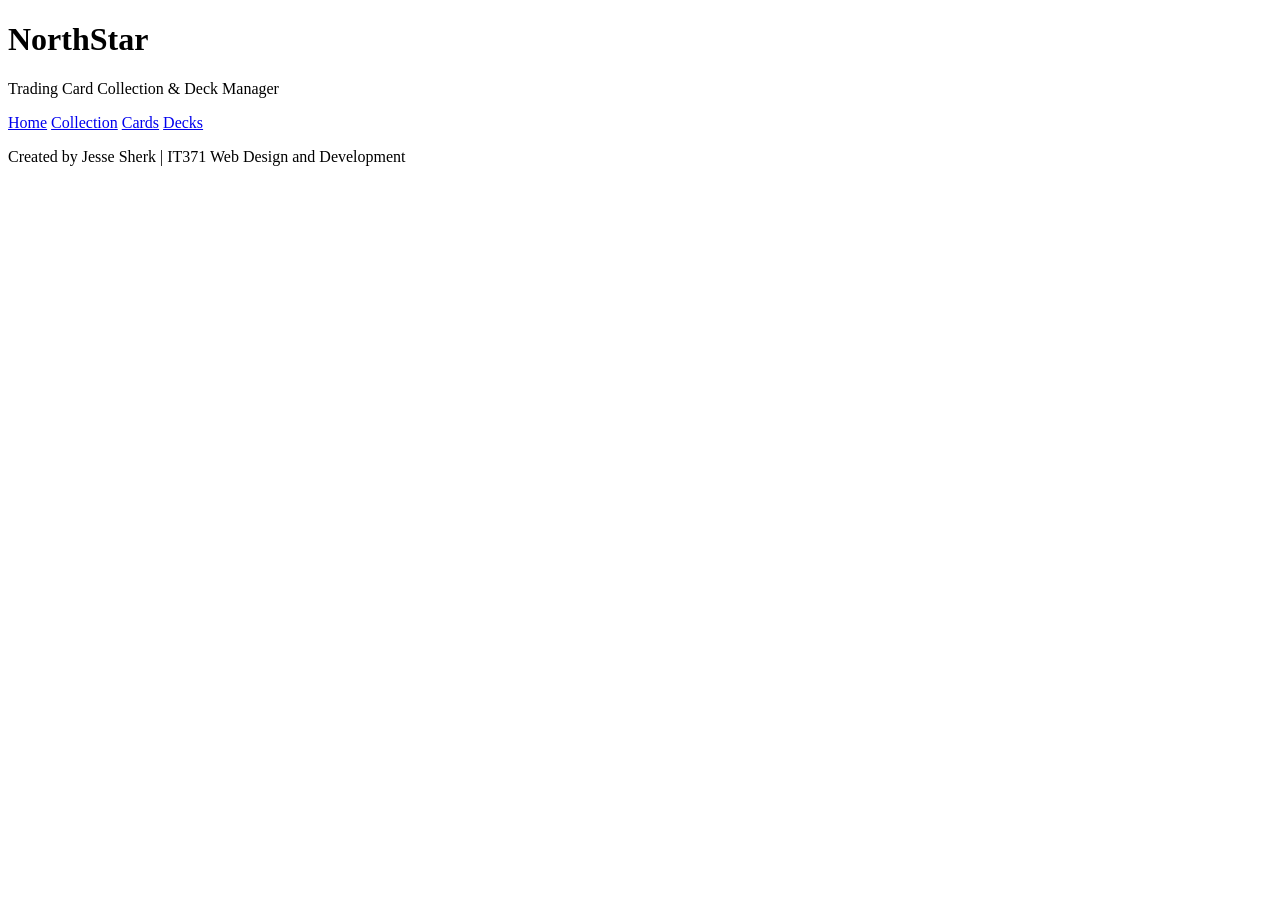
==== index.html @ fc7d6e19 "Add navigation links to index.html" ====
<!DOCTYPE html>
<html lang="en">
<head>
    <!-- Page metadata -->
    <meta charset="UTF-8">
    <meta name="viewport" content="width=device-width, initial-scale=1.0">
    <meta name="description" content="NorthStar Trading Card Collection & Deck Manager for Magic: The Gathering players and collectors.">
    <meta name="author" content="Jesse Sherk">
    <title>NorthStar Trading Card Collection & Deck Manager</title>
</head>
<body>
        <!-- Site Header -->
    <header>
        <h1>NorthStar</h1>
        <p>Trading Card Collection &amp; Deck Manager</p>
    </header>

    <!-- Main Navigation -->
 <nav>
    <a href="index.html">Home</a>
    <a href="collection.html">Collection</a>
    <a href="cards.html">Cards</a>
    <a href="decks.html">Decks</a>
</nav>

    <!-- Main Page Content -->
    <main>
    </main>

    <!-- Site Footer -->
    <footer>
        <p>Created by Jesse Sherk | IT371 Web Design and Development</p>
    </footer>
</body>
</html>
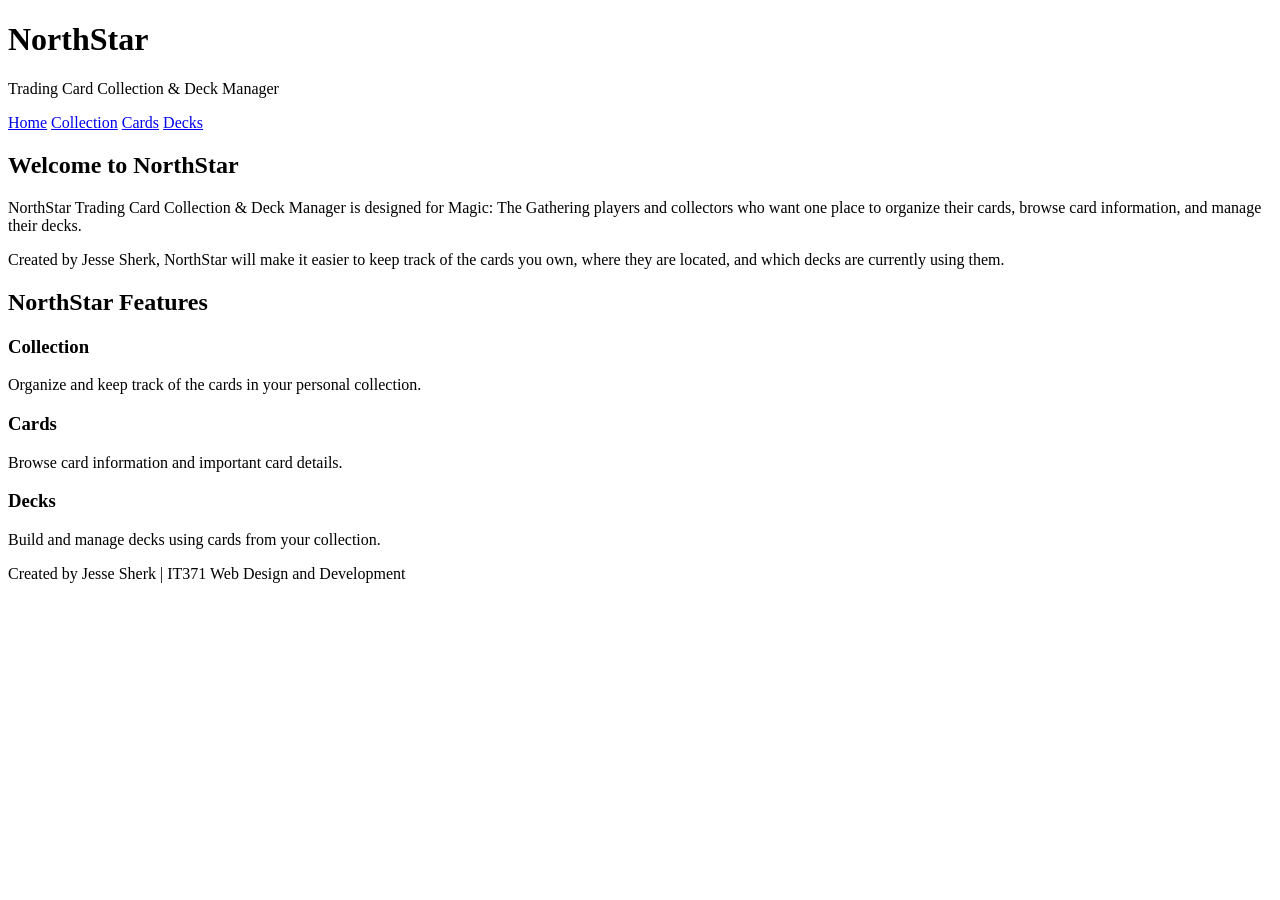
==== commit 21175055: "Enhance index.html with welcome and features sections Added welcome section and site features to the" ====
--- a/index.html
+++ b/index.html
@@ -25,7 +25,35 @@
 
     <!-- Main Page Content -->
     <main>
-    </main>
+    <!-- Welcome Section -->
+    <section>
+        <h2>Welcome to NorthStar</h2>
+        <p>
+            NorthStar Trading Card Collection &amp; Deck Manager is designed for
+            Magic: The Gathering players and collectors who want one place to
+            organize their cards, browse card information, and manage their decks.
+        </p>
+        <p>
+            Created by Jesse Sherk, NorthStar will make it easier to keep track of
+            the cards you own, where they are located, and which decks are currently
+            using them.
+        </p>
+    </section>
+
+    <!-- Site Features -->
+    <section>
+        <h2>NorthStar Features</h2>
+
+        <h3>Collection</h3>
+        <p>Organize and keep track of the cards in your personal collection.</p>
+
+        <h3>Cards</h3>
+        <p>Browse card information and important card details.</p>
+
+        <h3>Decks</h3>
+        <p>Build and manage decks using cards from your collection.</p>
+    </section>
+</main>
 
     <!-- Site Footer -->
     <footer>
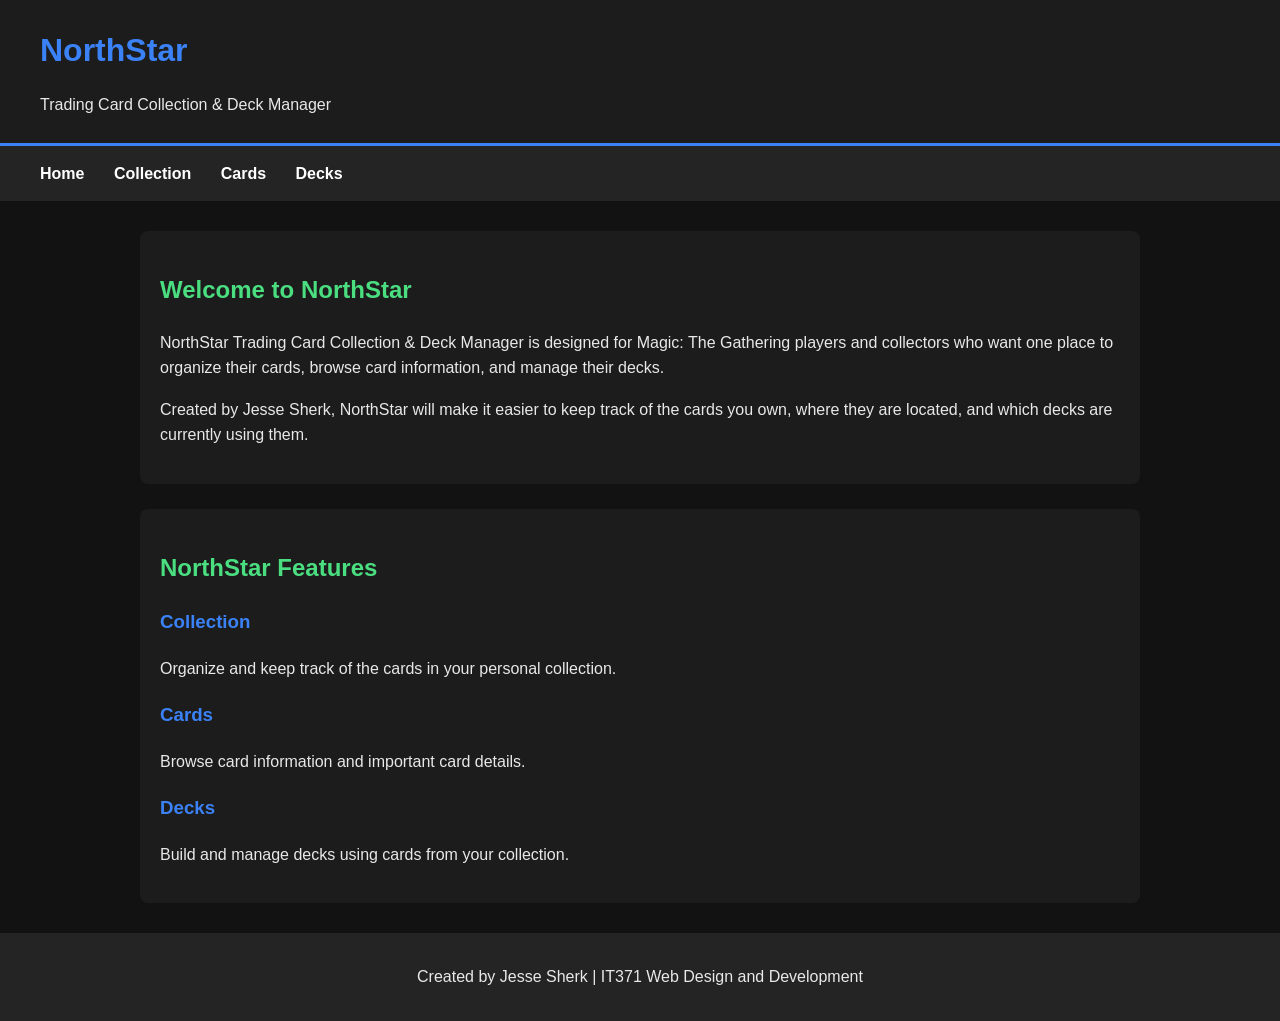
==== commit c2dfee35: "Add stylesheet link to index.html" ====
--- a/index.html
+++ b/index.html
@@ -6,6 +6,7 @@
     <meta name="viewport" content="width=device-width, initial-scale=1.0">
     <meta name="description" content="NorthStar Trading Card Collection & Deck Manager for Magic: The Gathering players and collectors.">
     <meta name="author" content="Jesse Sherk">
+    <link rel="stylesheet" href="styles.css">
     <title>NorthStar Trading Card Collection & Deck Manager</title>
 </head>
 <body>
--- a/styles.css
+++ b/styles.css
@@ -0,0 +1,76 @@
+/* NorthStar Trading Card Collection & Deck Manager */
+/* IT371 Web Design and Development */
+
+/* Main page settings */
+body {
+    background-color: #121212;
+    color: #e8e8e8;
+    font-family: Arial, Helvetica, sans-serif;
+    margin: 0;
+    line-height: 1.6;
+}
+
+/* Site header */
+header {
+    background-color: #1c1c1c;
+    padding: 25px 40px;
+    border-bottom: 3px solid #3b82f6;
+}
+
+header h1 {
+    color: #3b82f6;
+    margin: 0;
+}
+
+header p {
+    margin-bottom: 0;
+}
+
+/* Navigation menu */
+nav {
+    background-color: #242424;
+    padding: 15px 40px;
+}
+
+nav a {
+    color: #ffffff;
+    text-decoration: none;
+    margin-right: 25px;
+    font-weight: bold;
+}
+
+nav a:hover {
+    color: #4ade80;
+    text-decoration: underline;
+}
+
+/* Main page content */
+main {
+    max-width: 1000px;
+    margin: 30px auto;
+    padding: 0 30px;
+}
+
+h2 {
+    color: #4ade80;
+}
+
+h3 {
+    color: #3b82f6;
+}
+
+/* Content sections */
+section {
+    background-color: #1c1c1c;
+    padding: 20px;
+    margin-bottom: 25px;
+    border-radius: 8px;
+}
+
+/* Footer */
+footer {
+    background-color: #242424;
+    text-align: center;
+    padding: 15px;
+    margin-top: 30px;
+}
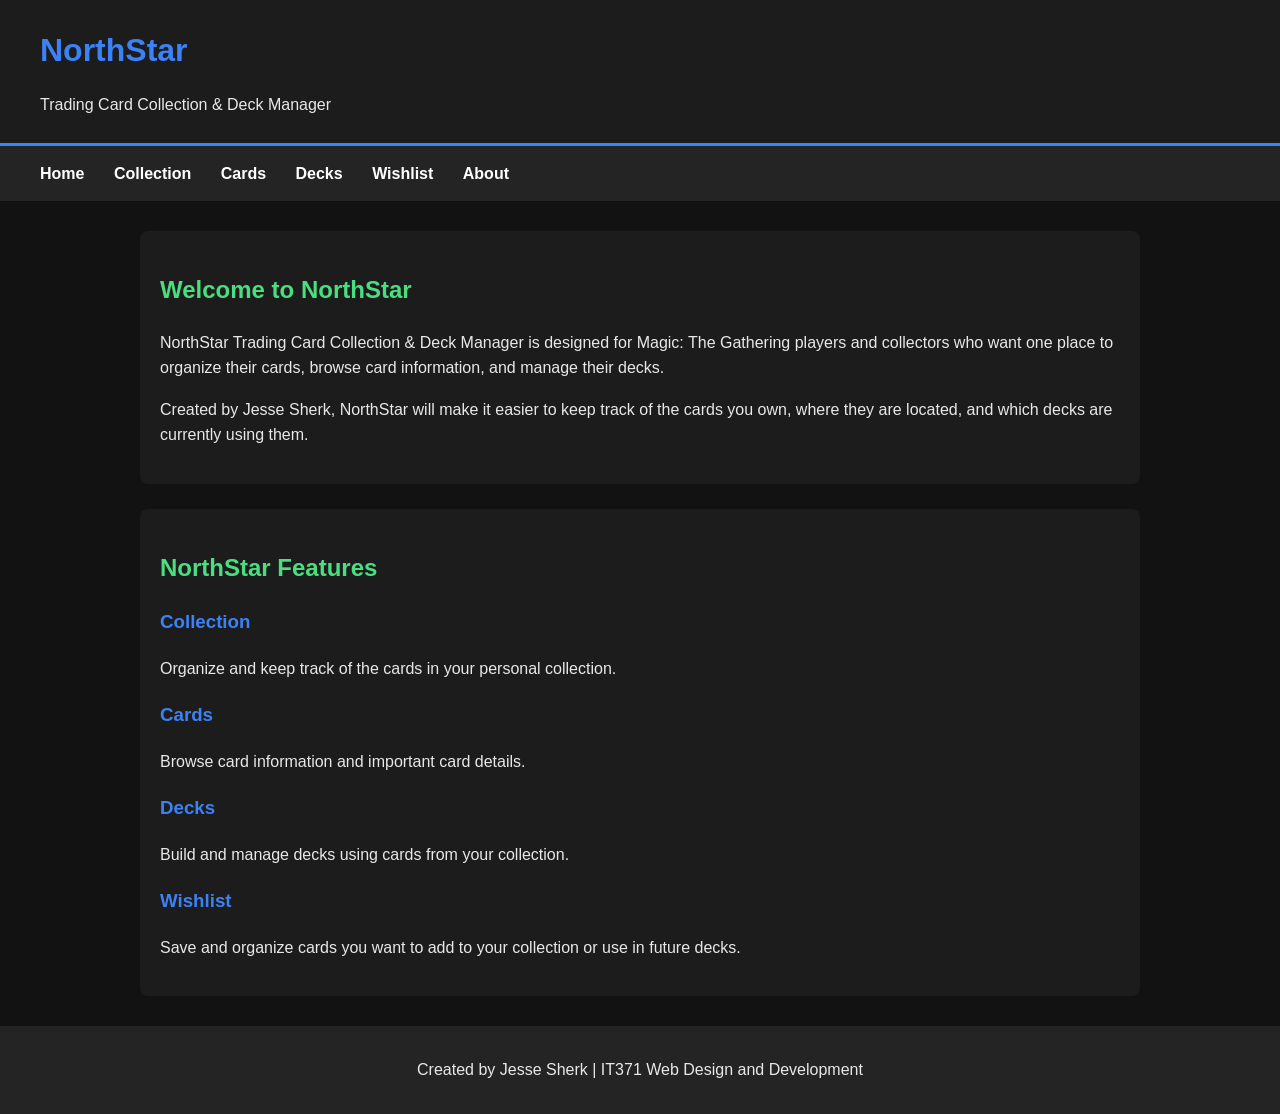
==== commit 4dc345c3: "Update navigation and add Wishlist feature" ====
--- a/index.html
+++ b/index.html
@@ -16,13 +16,15 @@
         <p>Trading Card Collection &amp; Deck Manager</p>
     </header>
 
-    <!-- Main Navigation -->
- <nav>
+  <!-- Main Navigation -->
+  <nav>
     <a href="index.html">Home</a>
     <a href="collection.html">Collection</a>
     <a href="cards.html">Cards</a>
     <a href="decks.html">Decks</a>
-</nav>
+    <a href="wishlist.html">Wishlist</a>
+    <a href="about.html">About</a>
+  </nav>
 
     <!-- Main Page Content -->
     <main>
@@ -53,6 +55,8 @@
 
         <h3>Decks</h3>
         <p>Build and manage decks using cards from your collection.</p>
+        <h3>Wishlist</h3>
+        <p>Save and organize cards you want to add to your collection or use in future decks.</p>
     </section>
 </main>
 
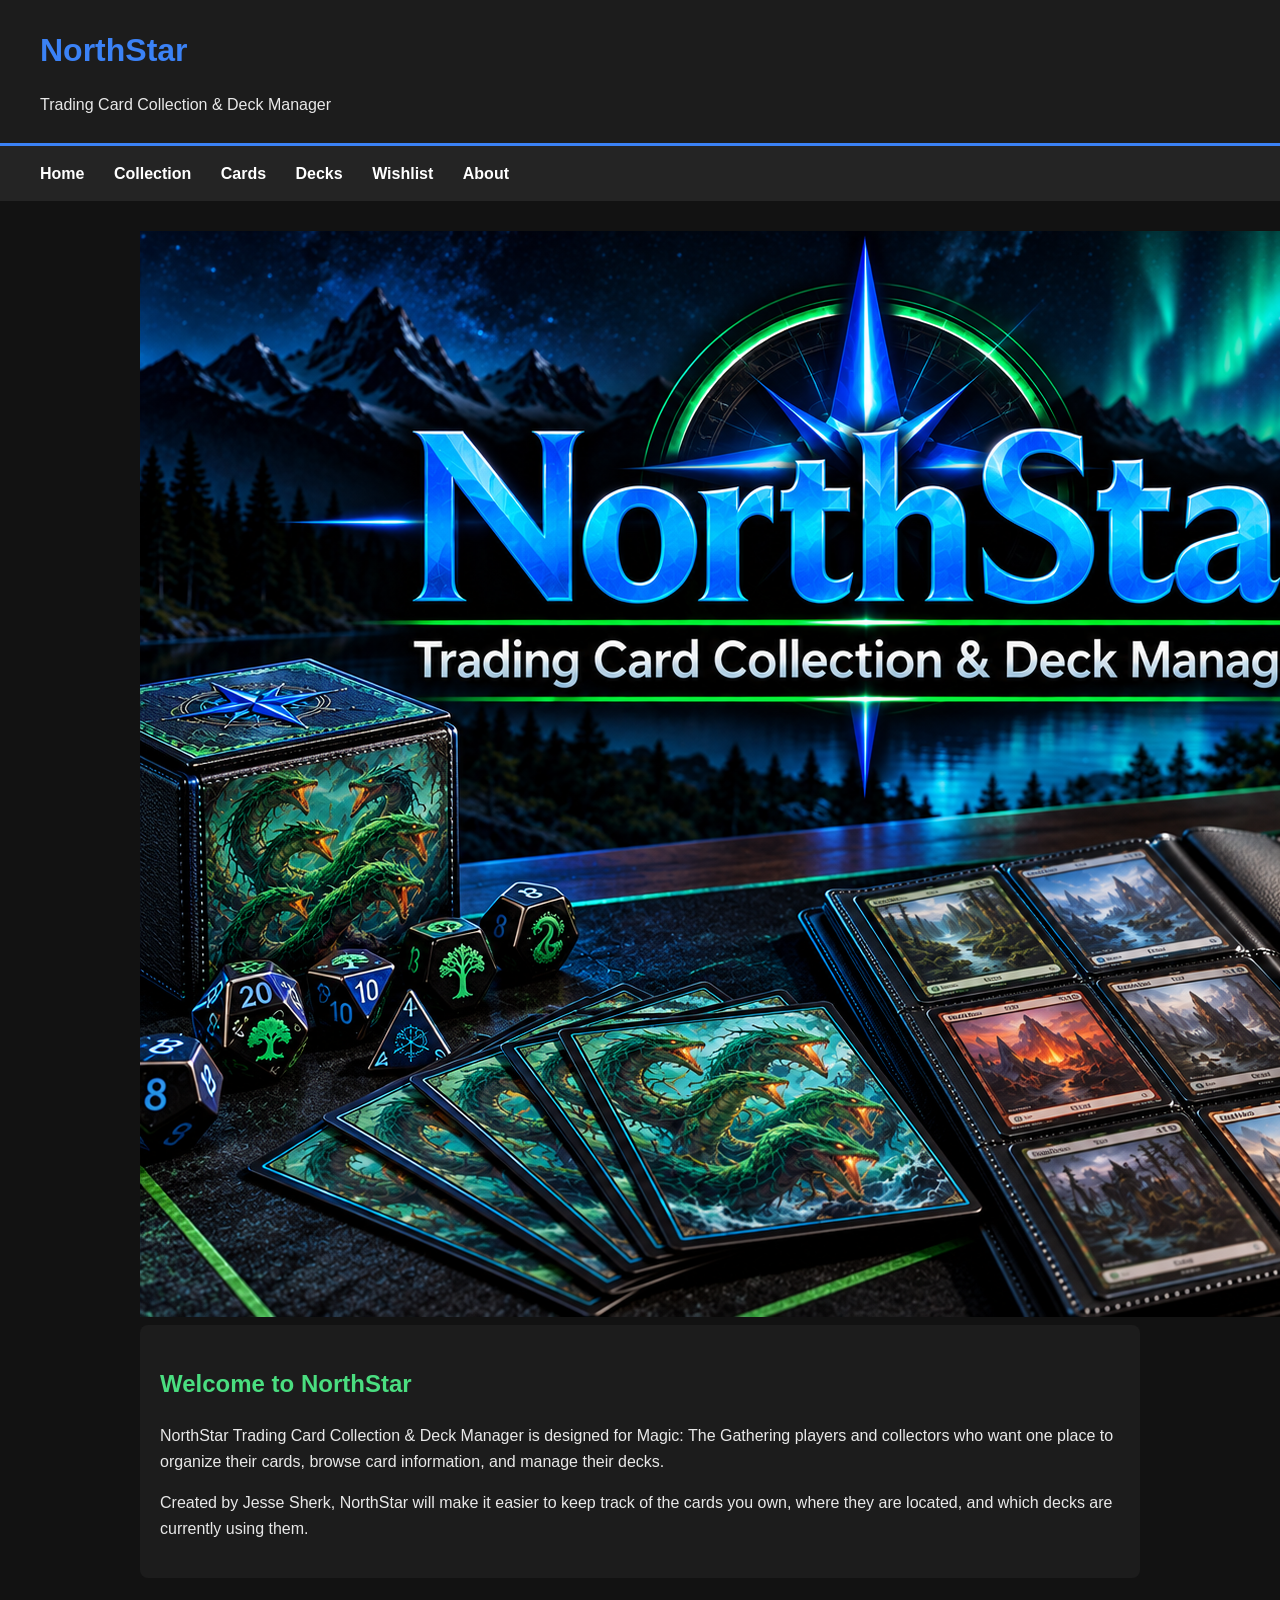
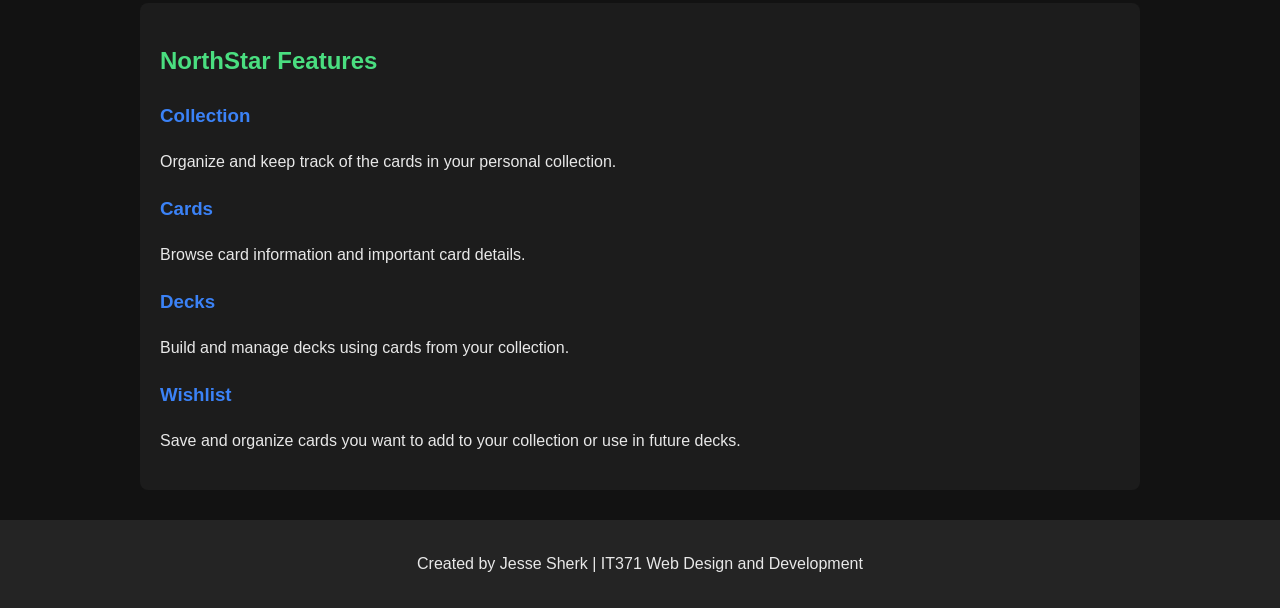
==== commit a78d0db8: "Add NorthStar banner image to index.html Added NorthStar banner image to the main page." ====
--- a/index.html
+++ b/index.html
@@ -28,6 +28,10 @@
 
     <!-- Main Page Content -->
     <main>
+            <!-- NorthStar Banner -->
+    <img src="northstar-banner.png"
+         alt="NorthStar Trading Card Collection and Deck Manager banner"
+         class="site-banner">
     <!-- Welcome Section -->
     <section>
         <h2>Welcome to NorthStar</h2>
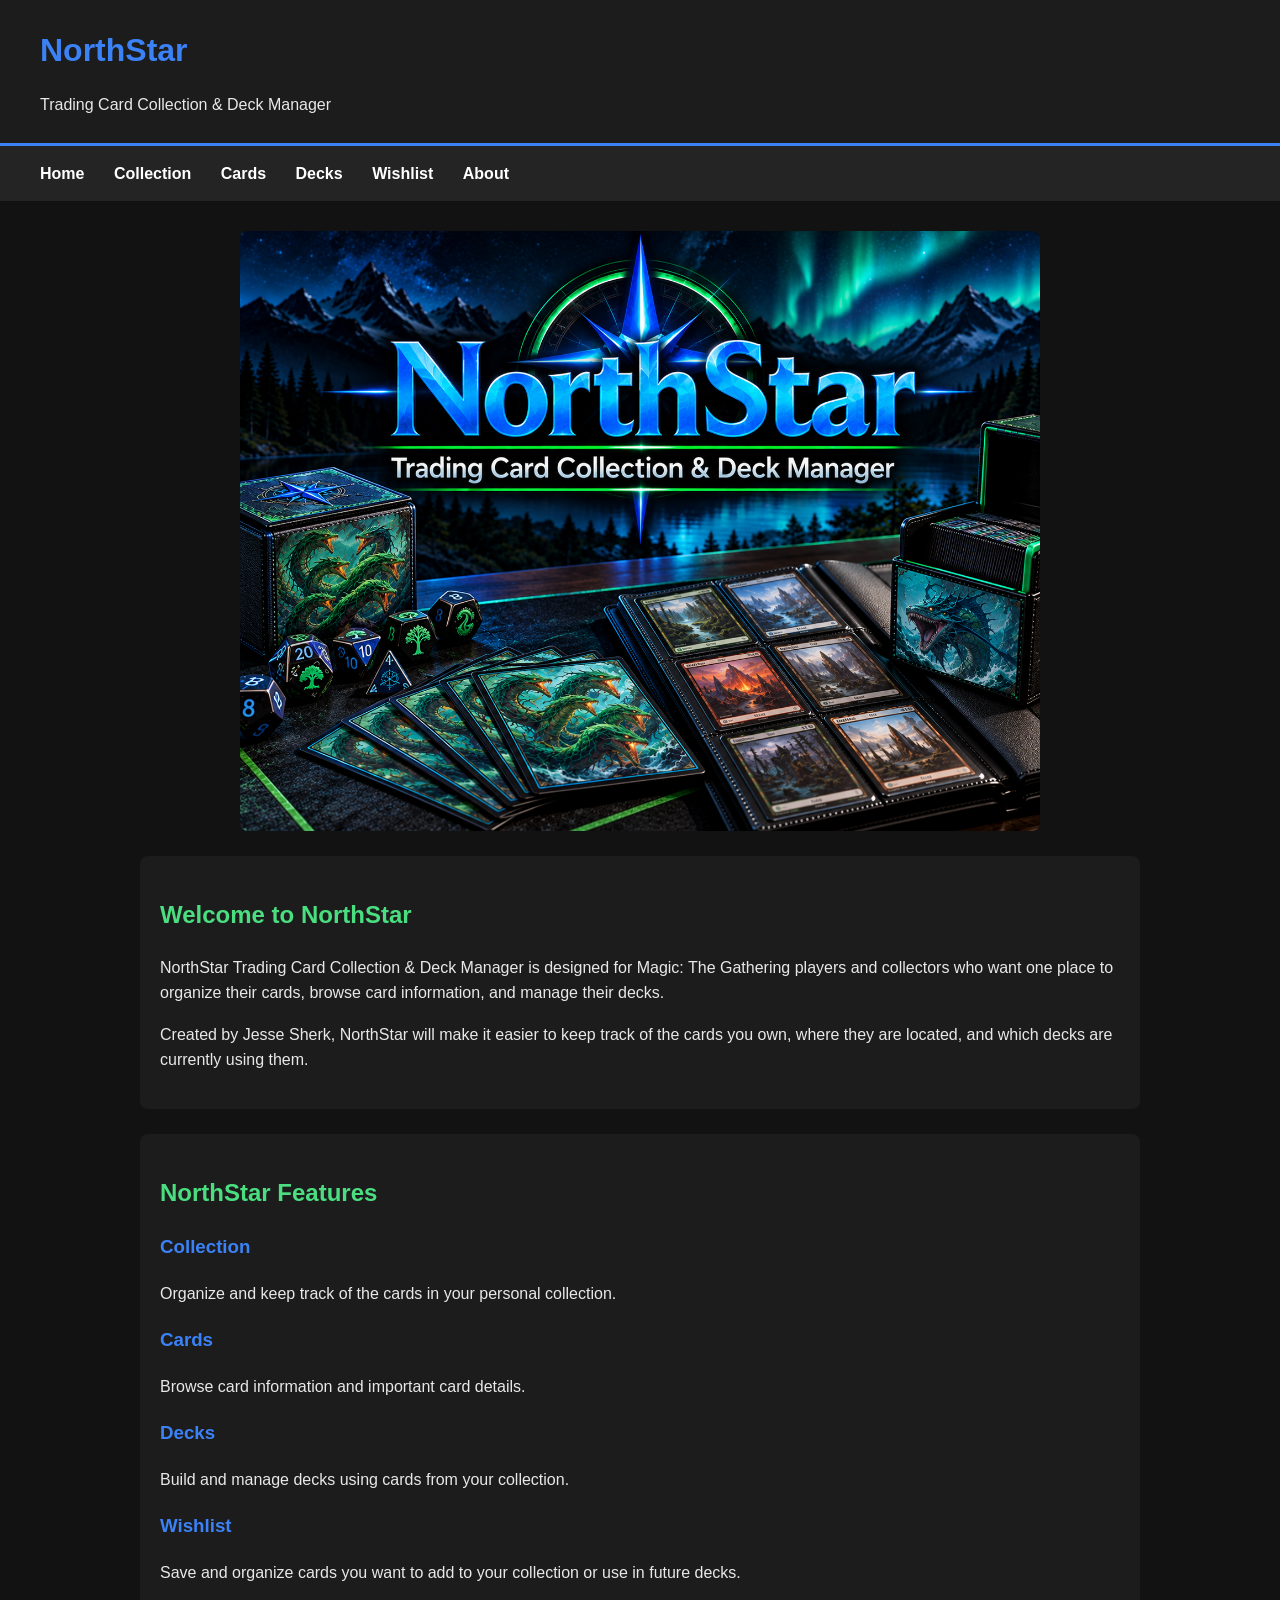
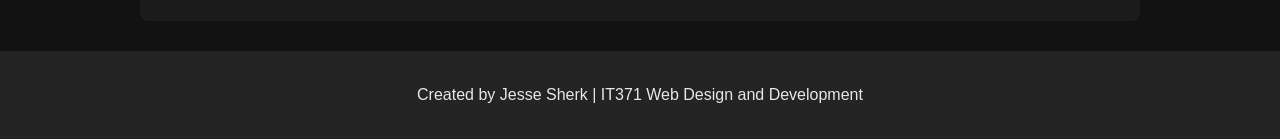
==== commit 45483a94: "Refactor NorthStar Features section layout" ====
--- a/index.html
+++ b/index.html
@@ -47,21 +47,32 @@
         </p>
     </section>
 
-    <!-- Site Features -->
-    <section>
-        <h2>NorthStar Features</h2>
+<!-- Site Features -->
+<section>
+    <h2>NorthStar Features</h2>
 
-        <h3>Collection</h3>
-        <p>Organize and keep track of the cards in your personal collection.</p>
+    <div class="feature-grid">
+        <div class="feature-card">
+            <h3>Collection</h3>
+            <p>Organize and keep track of the cards in your personal collection.</p>
+        </div>
 
-        <h3>Cards</h3>
-        <p>Browse card information and important card details.</p>
+        <div class="feature-card">
+            <h3>Cards</h3>
+            <p>Browse card information and important card details.</p>
+        </div>
 
-        <h3>Decks</h3>
-        <p>Build and manage decks using cards from your collection.</p>
-        <h3>Wishlist</h3>
-        <p>Save and organize cards you want to add to your collection or use in future decks.</p>
-    </section>
+        <div class="feature-card">
+            <h3>Decks</h3>
+            <p>Build and manage decks using cards from your collection.</p>
+        </div>
+
+        <div class="feature-card">
+            <h3>Wishlist</h3>
+            <p>Save and organize cards you want to add to your collection or use in future decks.</p>
+        </div>
+    </div>
+</section>
 </main>
 
     <!-- Site Footer -->
--- a/styles.css
+++ b/styles.css
@@ -67,6 +67,16 @@
     border-radius: 8px;
 }
 
+/* NorthStar banner */
+.site-banner {
+    display: block;
+    width: 100%;
+    max-width: 800px;
+    height: auto;
+    margin: 0 auto 25px;
+    border-radius: 8px;
+}
+
 /* Footer */
 footer {
     background-color: #242424;
@@ -74,3 +84,38 @@
     padding: 15px;
     margin-top: 30px;
 }
+
+/* Mobile responsive layout */
+@media (max-width: 600px) {
+
+    header {
+        padding: 20px;
+    }
+
+  nav {
+    padding: 12px 20px;
+    display: grid;
+    grid-template-columns: repeat(3, 1fr);
+    gap: 10px;
+}
+
+nav a {
+    margin-right: 0;
+    text-align: center;
+}
+
+    main {
+        margin: 20px auto;
+        padding: 0 20px;
+    }
+
+    .site-banner {
+        width: 100%;
+        height: auto;
+        margin-bottom: 20px;
+    }
+
+    section {
+        padding: 18px;
+    }
+}
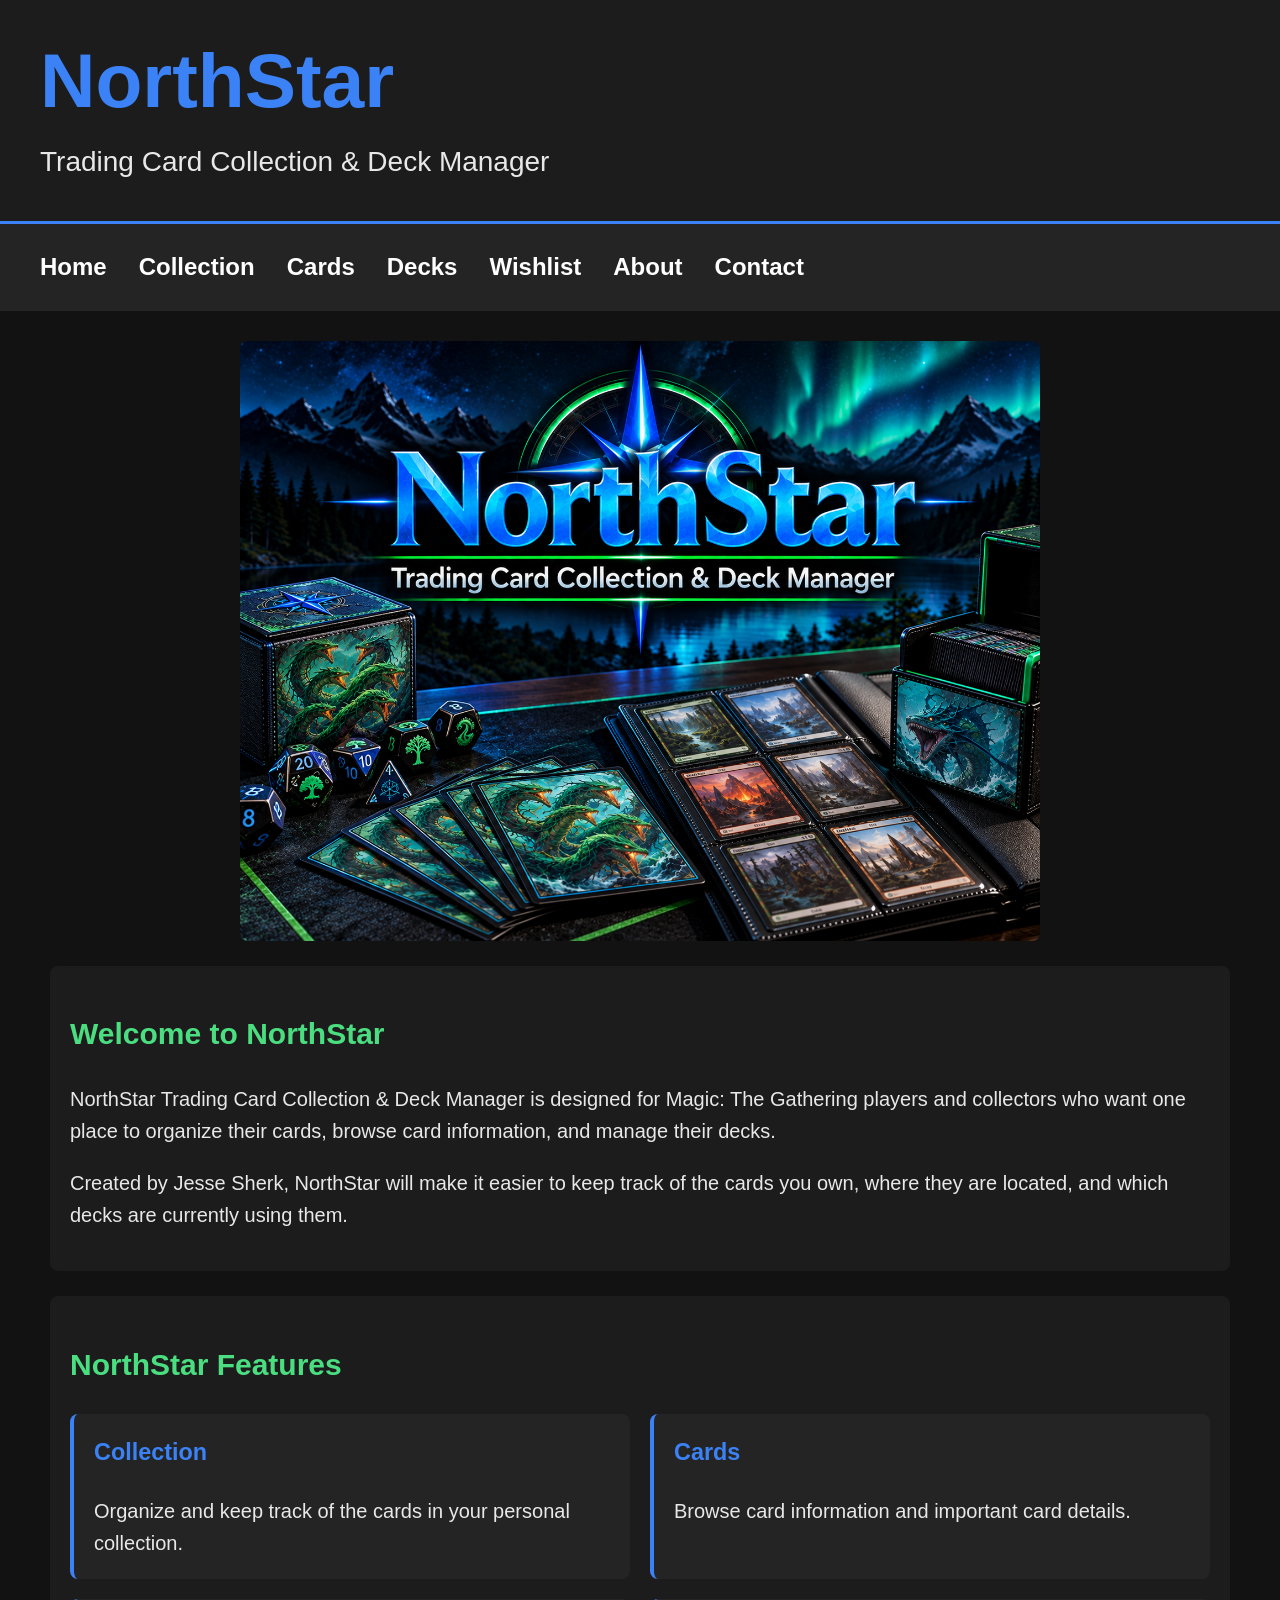
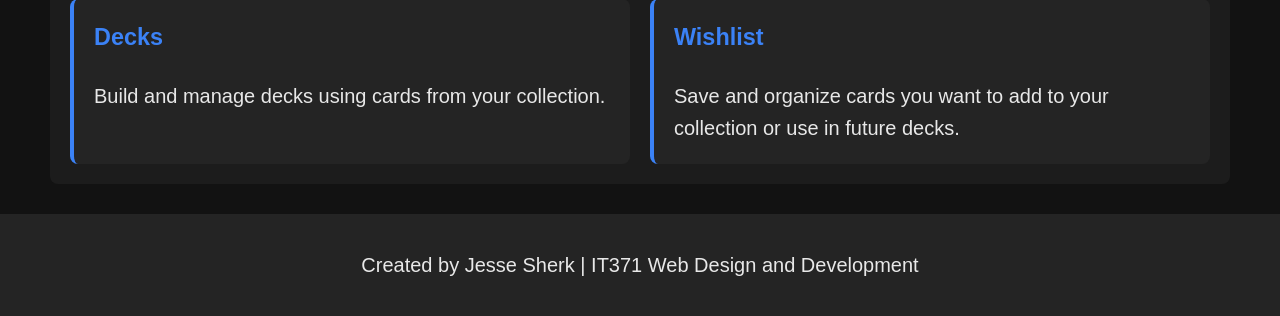
==== commit e5954fa7: "Add M6 contact form and submission confirmation" ====
--- a/index.html
+++ b/index.html
@@ -24,6 +24,7 @@
     <a href="decks.html">Decks</a>
     <a href="wishlist.html">Wishlist</a>
     <a href="about.html">About</a>
+        <a href="contact.html">Contact</a>
   </nav>
 
     <!-- Main Page Content -->
--- a/styles.css
+++ b/styles.css
@@ -1,11 +1,22 @@
 /* NorthStar Trading Card Collection & Deck Manager */
 /* IT371 Web Design and Development */
+
+/* Include padding and borders in element widths. */
+* {
+    box-sizing: border-box;
+}
+
+/* Keep filtered cards and inactive controls hidden. */
+[hidden] {
+    display: none !important;
+}
 
 /* Main page settings */
 body {
     background-color: #121212;
     color: #e8e8e8;
     font-family: Arial, Helvetica, sans-serif;
+    font-size: 20px;
     margin: 0;
     line-height: 1.6;
 }
@@ -13,40 +24,58 @@
 /* Site header */
 header {
     background-color: #1c1c1c;
-    padding: 25px 40px;
+    padding: 36px 40px;
     border-bottom: 3px solid #3b82f6;
 }
 
 header h1 {
     color: #3b82f6;
+    font-size: clamp(48px, 6vw, 80px);
+    font-weight: 800;
+    line-height: 1.15;
     margin: 0;
 }
 
 header p {
-    margin-bottom: 0;
+    font-size: clamp(20px, 2.5vw, 28px);
+    margin: 16px 0 0;
 }
 
 /* Navigation menu */
 nav {
-    background-color: #242424;
-    padding: 15px 40px;
+    display: flex;
+    flex-wrap: wrap;
+    gap: 14px 32px;
+    background-color: #242424;
+    padding: 18px 40px;
 }
 
 nav a {
     color: #ffffff;
+    font-size: 24px;
     text-decoration: none;
-    margin-right: 25px;
-    font-weight: bold;
-}
-
-nav a:hover {
+    font-weight: bold;
+    padding: 6px 0;
+}
+
+nav a:hover,
+nav a[aria-current="page"] {
     color: #4ade80;
     text-decoration: underline;
 }
 
+/* Visible keyboard focus for links and form controls */
+a:focus-visible,
+button:focus-visible,
+input:focus-visible,
+select:focus-visible {
+    outline: 3px solid #4ade80;
+    outline-offset: 4px;
+}
+
 /* Main page content */
 main {
-    max-width: 1000px;
+    max-width: 1240px;
     margin: 30px auto;
     padding: 0 30px;
 }
@@ -77,6 +106,133 @@
     border-radius: 8px;
 }
 
+/* Feature card grid */
+.feature-grid {
+    display: grid;
+    grid-template-columns: repeat(2, minmax(0, 1fr));
+    gap: 20px;
+}
+
+.feature-card {
+    min-width: 0;
+    background-color: #242424;
+    padding: 20px;
+    border-radius: 8px;
+    border-left: 4px solid #3b82f6;
+    overflow-wrap: anywhere;
+}
+
+.feature-card h3 {
+    margin-top: 0;
+}
+
+.feature-card p {
+    margin-bottom: 0;
+}
+
+/* Shared search and filter controls */
+.filter-controls {
+    display: grid;
+    grid-template-columns: minmax(0, 2fr) repeat(2, minmax(0, 1fr));
+    gap: 16px;
+    align-items: end;
+    margin: 24px 0;
+}
+
+.filter-field {
+    min-width: 0;
+}
+
+.filter-field label {
+    display: block;
+    margin-bottom: 6px;
+    font-weight: bold;
+}
+
+.filter-field input,
+.filter-field select {
+    width: 100%;
+    min-height: 48px;
+    padding: 10px 12px;
+    border: 1px solid #888888;
+    border-radius: 6px;
+    background-color: #121212;
+    color: #e8e8e8;
+    font: inherit;
+    color-scheme: dark;
+}
+
+.filter-field select {
+    height: 48px;
+}
+
+.filter-field input::placeholder {
+    color: #b8b8b8;
+}
+
+.filter-controls button {
+    justify-self: start;
+    min-height: 48px;
+    padding: 10px 20px;
+    border: 2px solid transparent;
+    border-radius: 6px;
+    background-color: #4ade80;
+    color: #121212;
+    font: inherit;
+    font-weight: bold;
+    cursor: pointer;
+}
+
+.filter-controls button:hover {
+    background-color: #86efac;
+}
+
+/* Filter feedback */
+[data-result-count] {
+    font-weight: bold;
+    color: #4ade80;
+}
+
+[data-no-results] {
+    padding: 16px;
+    border-left: 4px solid #4ade80;
+    background-color: #242424;
+}
+
+/* Collection table */
+.table-container {
+    max-width: 100%;
+    overflow-x: auto;
+}
+
+.collection-table {
+    width: 100%;
+    border-collapse: collapse;
+    margin-top: 20px;
+}
+
+.collection-table caption {
+    text-align: left;
+    font-weight: bold;
+    padding-bottom: 10px;
+}
+
+.collection-table th,
+.collection-table td {
+    padding: 12px;
+    text-align: left;
+    border-bottom: 1px solid #444444;
+}
+
+.collection-table th {
+    background-color: #242424;
+    color: #4ade80;
+}
+
+.collection-table tbody tr:hover {
+    background-color: #242424;
+}
+
 /* Footer */
 footer {
     background-color: #242424;
@@ -85,24 +241,42 @@
     margin-top: 30px;
 }
 
+/* Tablet and narrow-window filter layout */
+@media (max-width: 800px) {
+    .filter-controls {
+        grid-template-columns: repeat(2, minmax(0, 1fr));
+    }
+
+    .filter-field:first-child {
+        grid-column: 1 / -1;
+    }
+}
+
 /* Mobile responsive layout */
 @media (max-width: 600px) {
+    body {
+        font-size: 16px;
+    }
 
     header {
-        padding: 20px;
-    }
-
-  nav {
-    padding: 12px 20px;
-    display: grid;
-    grid-template-columns: repeat(3, 1fr);
-    gap: 10px;
-}
-
-nav a {
-    margin-right: 0;
-    text-align: center;
-}
+        padding: 28px 20px;
+    }
+
+    nav {
+        display: grid;
+        grid-template-columns: repeat(3, minmax(0, 1fr));
+        padding: 14px 20px;
+        gap: 10px;
+    }
+
+    nav a {
+        display: flex;
+        align-items: center;
+        justify-content: center;
+        min-height: 44px;
+        font-size: 18px;
+        text-align: center;
+    }
 
     main {
         margin: 20px auto;
@@ -110,12 +284,57 @@
     }
 
     .site-banner {
-        width: 100%;
-        height: auto;
         margin-bottom: 20px;
     }
 
     section {
         padding: 18px;
     }
-}
+
+    .feature-grid,
+    .filter-controls {
+        grid-template-columns: minmax(0, 1fr);
+    }
+
+    .filter-controls button {
+        width: 100%;
+    }
+
+    /* Keep the table readable within its own scrolling container. */
+    .collection-table {
+        min-width: 650px;
+    }
+
+    .collection-table th,
+    .collection-table td {
+        padding: 10px;
+    }
+}
+
+/* M6 contact form: match the shared theme and fit narrow screens. */
+.contact-form { max-width: 720px; }
+.contact-form fieldset { min-width: 0; margin: 0; padding: 20px; border: 1px solid #888; border-radius: 6px; }
+.contact-form legend { padding: 0 8px; font-weight: bold; color: #4ade80; }
+.contact-field { margin-bottom: 20px; }
+.contact-field label { display: block; margin-bottom: 6px; font-weight: bold; }
+.contact-field input, .contact-field textarea {
+    display: block; width: 100%; min-height: 48px; padding: 10px 12px;
+    border: 1px solid #888; border-radius: 6px; background: #121212;
+    color: #e8e8e8; font: inherit; color-scheme: dark;
+}
+.contact-field textarea { resize: vertical; }
+.contact-field textarea:focus-visible { outline: 3px solid #4ade80; outline-offset: 4px; }
+.contact-form button {
+    min-height: 48px; padding: 10px 20px; border: 2px solid transparent;
+    border-radius: 6px; background: #4ade80; color: #121212;
+    font: inherit; font-weight: bold; cursor: pointer;
+}
+.contact-form button:hover { background: #86efac; }
+.contact-form button:disabled { opacity: .65; cursor: wait; }
+.contact-status:empty { display: none; }
+.contact-status { padding: 16px; background: #242424; border-left: 4px solid #4ade80; overflow-wrap: anywhere; }
+.contact-status[data-state="error"] { border-color: #fca5a5; color: #fca5a5; }
+@media (max-width: 600px) {
+    .contact-form fieldset { padding: 14px; }
+    .contact-form button { width: 100%; }
+}
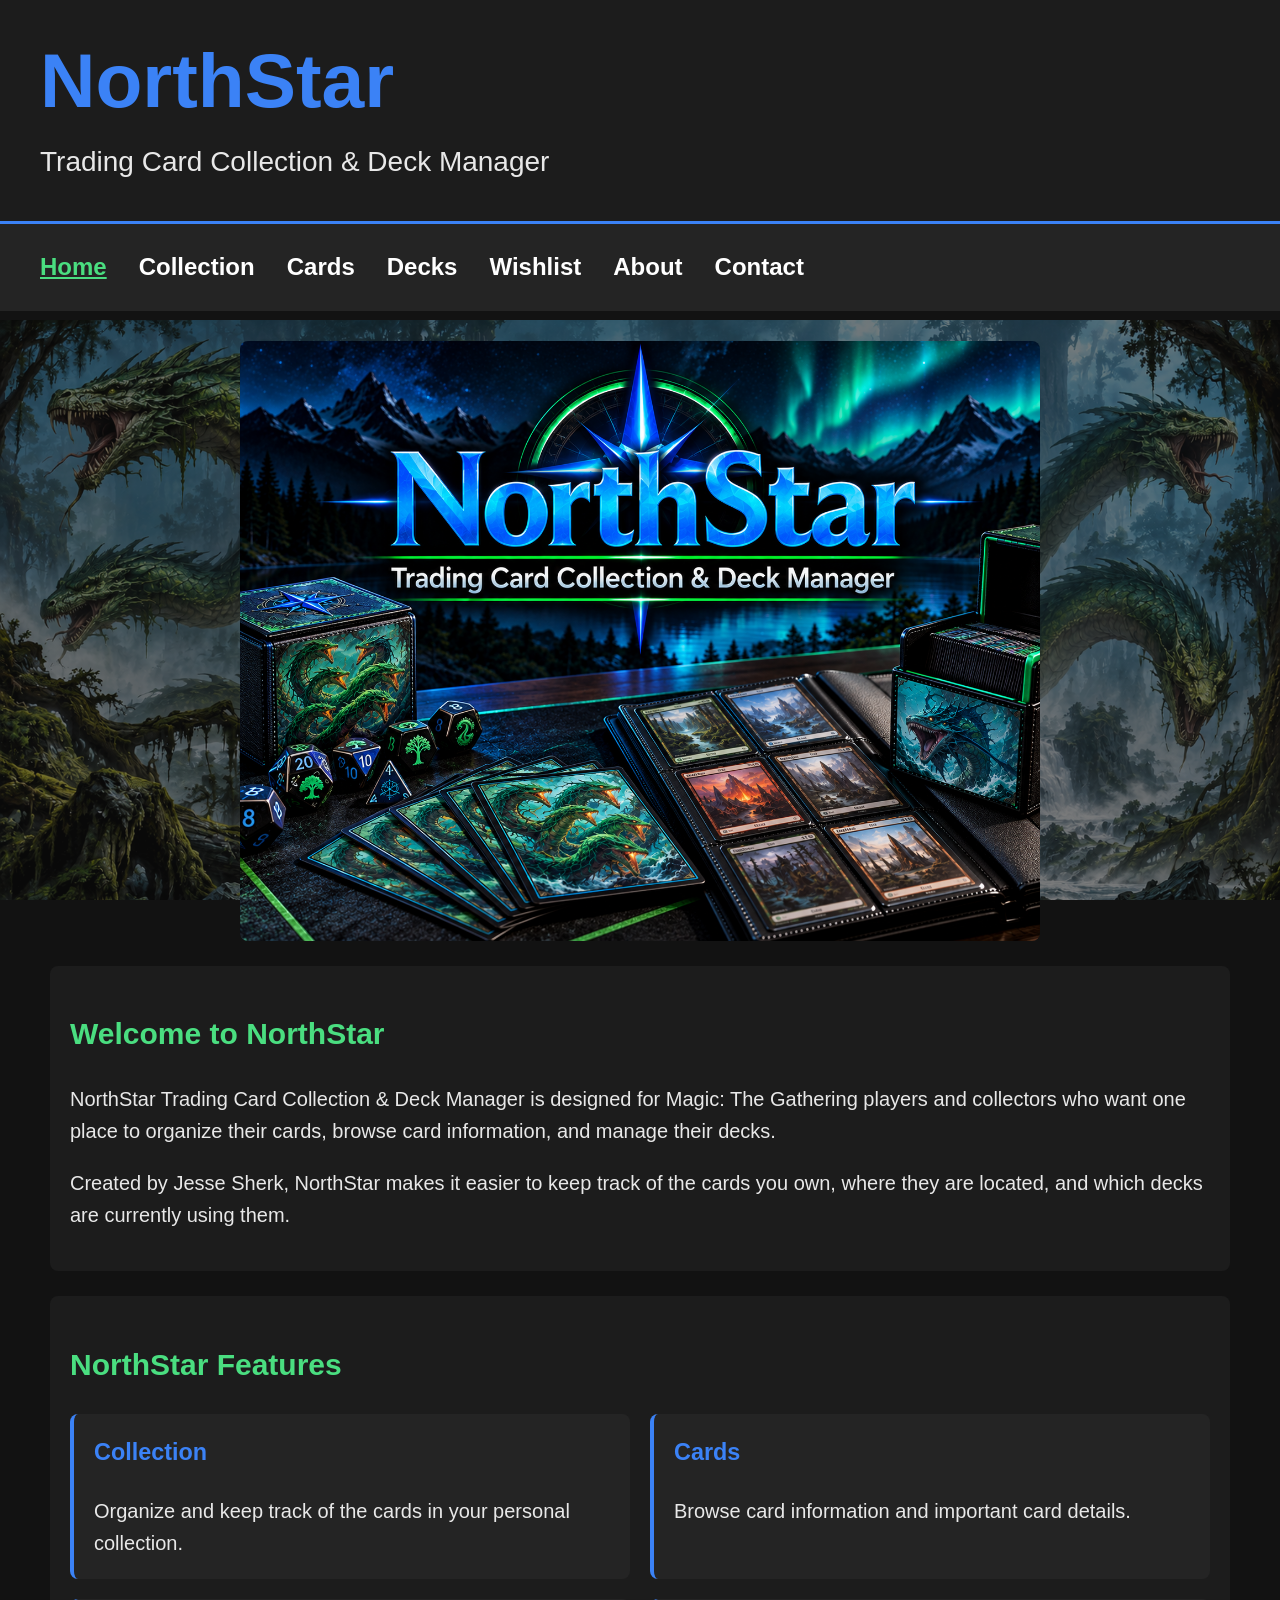
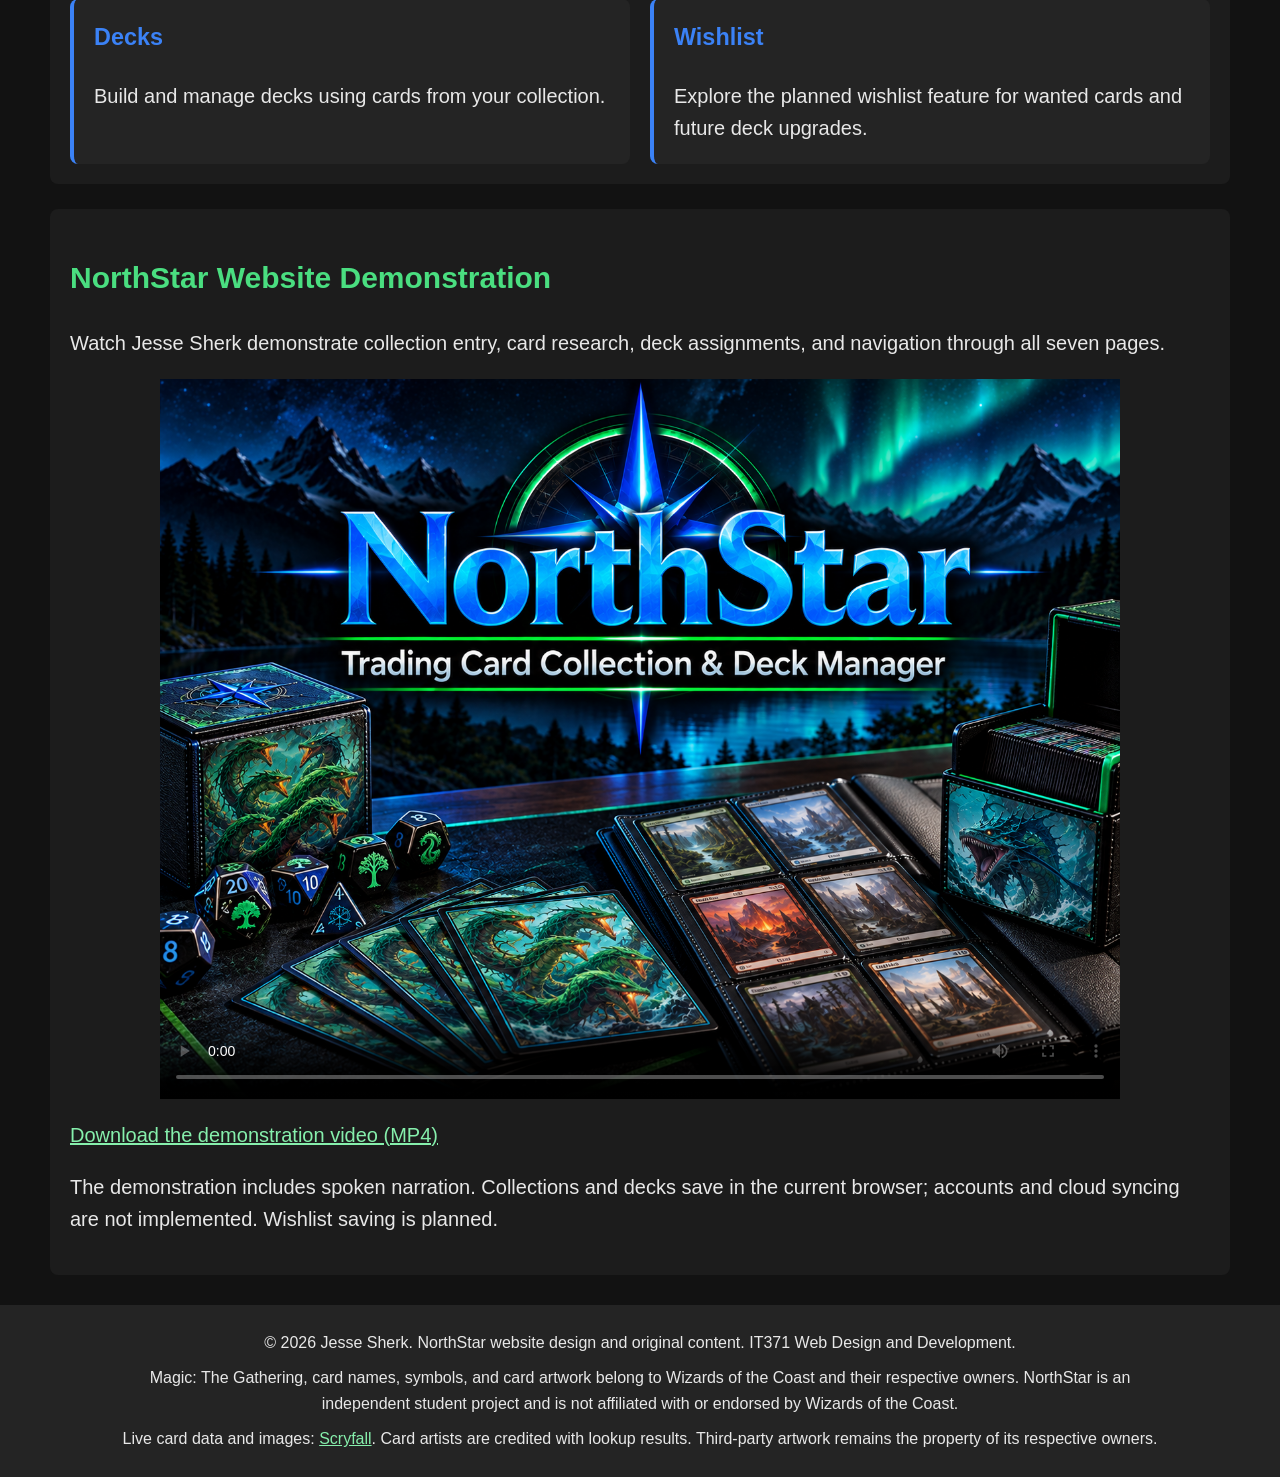
==== commit ea9f1629: "Complete M7 final website with demo video and credits" ====
--- a/index.html
+++ b/index.html
@@ -17,8 +17,8 @@
     </header>
 
   <!-- Main Navigation -->
-  <nav>
-    <a href="index.html">Home</a>
+  <nav aria-label="Main navigation">
+    <a href="index.html" aria-current="page">Home</a>
     <a href="collection.html">Collection</a>
     <a href="cards.html">Cards</a>
     <a href="decks.html">Decks</a>
@@ -42,7 +42,7 @@
             organize their cards, browse card information, and manage their decks.
         </p>
         <p>
-            Created by Jesse Sherk, NorthStar will make it easier to keep track of
+            Created by Jesse Sherk, NorthStar makes it easier to keep track of
             the cards you own, where they are located, and which decks are currently
             using them.
         </p>
@@ -70,15 +70,27 @@
 
         <div class="feature-card">
             <h3>Wishlist</h3>
-            <p>Save and organize cards you want to add to your collection or use in future decks.</p>
+            <p>Explore the planned wishlist feature for wanted cards and future deck upgrades.</p>
         </div>
     </div>
+</section>
+<section aria-labelledby="demo-heading">
+    <h2 id="demo-heading">NorthStar Website Demonstration</h2>
+    <p>Watch Jesse Sherk demonstrate collection entry, card research, deck assignments, and navigation through all seven pages.</p>
+    <video class="site-demo" controls playsinline preload="metadata" poster="northstar-banner.png" aria-label="NorthStar website demonstration by Jesse Sherk">
+        <source src="northstar-demo.mp4" type="video/mp4">
+        Your browser does not support embedded video. Use the download link below.
+    </video>
+    <p><a href="northstar-demo.mp4" download>Download the demonstration video (MP4)</a></p>
+    <p>The demonstration includes spoken narration. Collections and decks save in the current browser; accounts and cloud syncing are not implemented. Wishlist saving is planned.</p>
 </section>
 </main>
 
     <!-- Site Footer -->
     <footer>
-        <p>Created by Jesse Sherk | IT371 Web Design and Development</p>
+        <p>&copy; 2026 Jesse Sherk. NorthStar website design and original content. IT371 Web Design and Development.</p>
+        <p>Magic: The Gathering, card names, symbols, and card artwork belong to Wizards of the Coast and their respective owners. NorthStar is an independent student project and is not affiliated with or endorsed by Wizards of the Coast.</p>
+        <p>Live card data and images: <a href="https://scryfall.com/" target="_blank" rel="noopener noreferrer">Scryfall</a>. Card artists are credited with lookup results. Third-party artwork remains the property of its respective owners.</p>
     </footer>
 </body>
 </html>
--- a/styles.css
+++ b/styles.css
@@ -338,3 +338,30 @@
     .contact-form fieldset { padding: 14px; }
     .contact-form button { width: 100%; }
 }
+
+/* Keep the hydra artwork at a consistent desktop size below navigation. */
+body { position: relative; isolation: isolate; }
+body::before {
+    content: "";
+    position: fixed;
+    inset: 0;
+    z-index: -1;
+    pointer-events: none;
+    background-image: url("hydra-background.png");
+    background-position: center 320px;
+    background-size: 2800px auto;
+    background-repeat: no-repeat;
+    opacity: 0.45;
+}
+@media (max-width: 2800px) {
+    body::before { background-size: 100% auto; }
+}
+@media (max-width: 600px) {
+    body::before { background-position: center 300px; opacity: 0.35; }
+}
+
+/* Final submission: responsive demo and readable ownership credits. */
+.site-demo { display:block; width:100%; max-width:960px; height:auto; margin:20px auto; background:#000; }
+main a, footer a { color:#86efac; }
+footer p { max-width:1100px; margin:10px auto; padding:0 16px; }
+footer { font-size:16px; }
